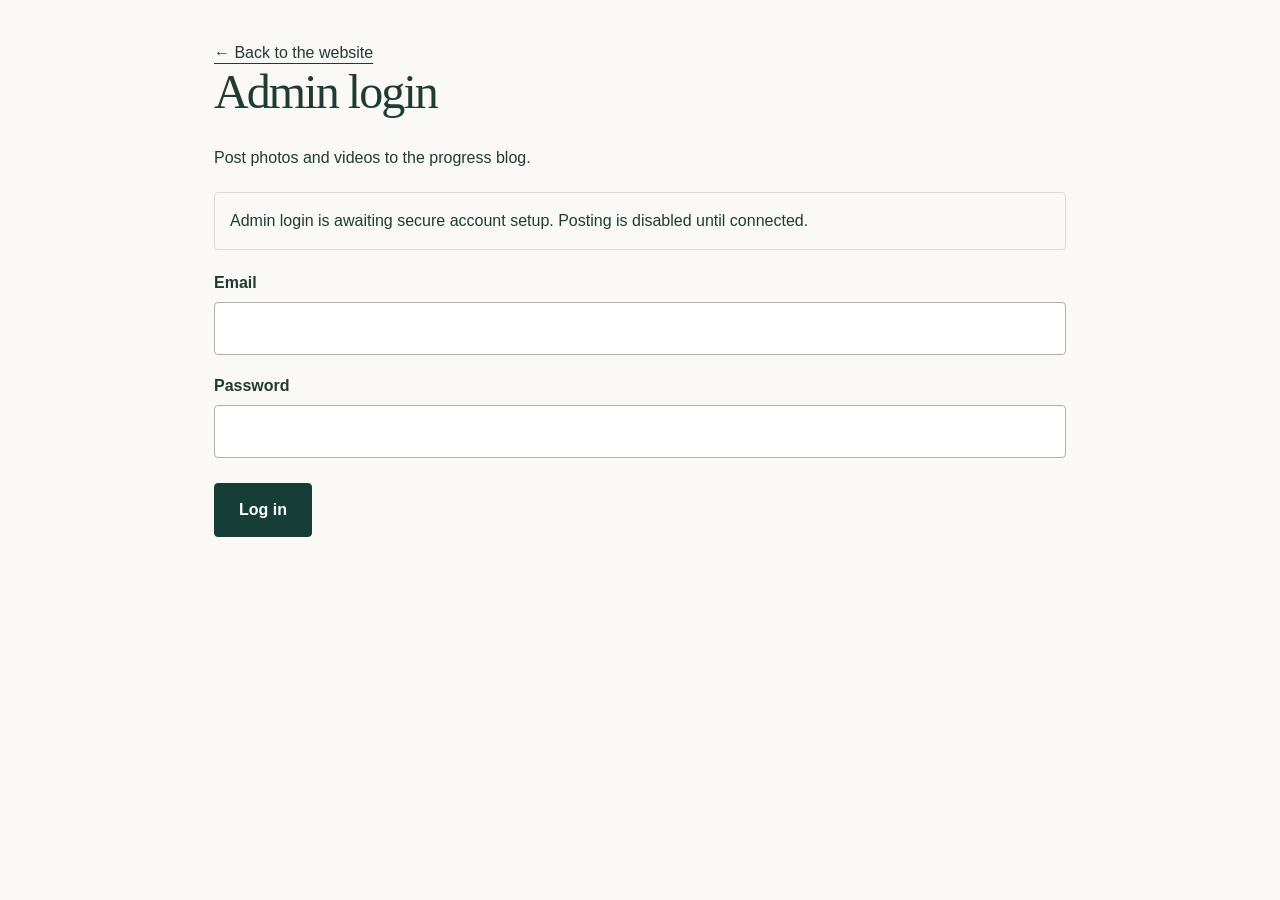
==== admin.html @ 1ee2aa14 "Add Ryan community website review preview" ====
<!doctype html><html lang="en"><head><meta charset="utf-8"><meta name="viewport" content="width=device-width,initial-scale=1"><meta name="robots" content="noindex,nofollow"><meta name="referrer" content="no-referrer"><title>Admin login | Help Ryan Help Kaʻū</title><link rel="icon" href="./favicon.svg"><link rel="stylesheet" href="./style.css"><script type="module" src="./admin.js"></script></head><body><main class="admin-wrap"><a href="./">← Back to the website</a><h1>Admin login</h1><p>Post photos and videos to the progress blog.</p><p id="status" class="status" role="status" aria-live="polite">Checking connection…</p><section id="login-panel"><form id="login"><label for="email">Email</label><input id="email" type="email" autocomplete="username" required><label for="password">Password</label><input id="password" type="password" autocomplete="current-password" required><div class="toolbar"><button class="button" id="login-button">Log in</button></div></form></section><section id="editor-panel" hidden><div class="toolbar"><button class="button secondary" id="new">New post</button><button class="button secondary" id="logout">Log out</button></div><form id="editor"><input type="hidden" id="record-id"><label for="media">Photo or video</label><input id="media" type="file" accept="image/jpeg,image/png,image/webp,video/mp4,video/webm"><p class="hint">Choose a photo or a video up to 1 minute (25 MB maximum). Photos are automatically resized.</p><p id="existing-media" class="hint"></p><label for="title">Post title</label><input id="title" maxlength="160" required><label for="caption">Caption</label><textarea id="caption" maxlength="500" placeholder="Describe what’s happening in the photo or video." required></textarea><div id="video-fields" hidden><label for="transcript">Video description and spoken words</label><textarea id="transcript" maxlength="50000"></textarea><p class="hint">Describe the action and include spoken words so visitors can follow without sound.</p></div><div class="toolbar"><button class="button" id="publish" type="submit">Publish</button></div></form><h2>Your posts</h2><div id="records"></div></section></main></body></html>
---- style.css ----
:root{--ink:#203b34;--green:#173e36;--paper:#faf9f5;--muted:#52675e;--gold:#f5cc71;--line:#d8ded7;--white:#fff;--serif:Georgia,'Times New Roman',serif}*{box-sizing:border-box}html{scroll-behavior:smooth;scroll-padding-top:100px}body{margin:0;background:var(--paper);color:var(--ink);font-family:Arial,Helvetica,sans-serif;font-size:16px;line-height:1.65}a{color:inherit}button,input,textarea,select{font:inherit}button,a{touch-action:manipulation}a,button{ -webkit-tap-highlight-color:transparent}button{cursor:pointer}img,video{max-width:100%;display:block}h1,h2,h3,p{margin-top:0}h1,h2,h3{line-height:1.1}h1,h2{font-family:var(--serif);font-weight:400;letter-spacing:-.04em}h1{font-size:clamp(4rem,7.6vw,7.1rem);margin-bottom:26px}h1 em{color:#59714d;font-weight:400}h2{font-size:clamp(2.4rem,4.4vw,4rem);margin-bottom:28px}h3{font-size:1.28rem;line-height:1.3}p{margin-bottom:20px}a{text-underline-offset:5px}a:focus-visible,button:focus-visible,input:focus-visible,textarea:focus-visible,select:focus-visible,summary:focus-visible{outline:3px solid #b46d20;outline-offset:5px}.wrap{width:min(1240px,calc(100% - 96px));margin-inline:auto}.review{background:#e9dcae;text-align:center;padding:7px 20px;font-size:.8rem;letter-spacing:.08em;color:#453d20}.header{display:flex;align-items:center;justify-content:space-between;gap:24px;width:min(1360px,calc(100% - 72px));margin:auto;padding:25px 0;border-bottom:1px solid var(--line)}.brand{display:flex;align-items:center;gap:12px;font-family:var(--serif);font-size:1.4rem;text-decoration:none;line-height:1.2}.brand-mark{display:grid;place-items:center;width:46px;height:46px;background:var(--green);color:var(--gold);font-size:2rem;border-radius:50%}.brand small{display:block;font-family:Arial,sans-serif;letter-spacing:.12em;font-size:.65rem;margin-top:7px}.header nav{display:flex;gap:28px;align-items:center;font-size:.9rem}.header nav a{text-decoration:none}.button{display:inline-flex;align-items:center;justify-content:center;gap:24px;background:var(--green);color:white;padding:15px 24px;border:1px solid var(--green);border-radius:4px;text-decoration:none;font-weight:600;line-height:1.4;min-height:48px}.button:hover{background:#2c594c}.button.small{padding:12px 19px}.hero{display:grid;grid-template-columns:1fr 1fr;align-items:center;gap:64px;padding-block:76px 64px}.eyebrow{font-size:.76rem;letter-spacing:.16em;font-weight:700;margin-bottom:24px}.lead{font-size:1.12rem;max-width:480px;line-height:1.75}.actions{display:flex;gap:28px;align-items:center;margin:30px 0 20px}.text-link{font-size:.9rem;font-weight:600}.micro,.caption{font-size:.875rem;color:var(--muted);line-height:1.65}.micro{margin-bottom:0}.film-placeholder{min-height:420px;background:#23473b;color:#f5f5e9;display:flex;flex-direction:column;justify-content:space-between;padding:28px;position:relative;border-radius:150px 150px 5px 5px}.film-label{font-size:.7rem;letter-spacing:.18em;text-align:center;padding-top:28px;color:#dbdfbf}.film-center{text-align:center;padding:35px 0}.film-center h2{font-size:2.4rem;letter-spacing:-.02em;margin-bottom:12px}.film-center p{margin:0;font-size:.875rem;color:#d8e0d1}.play-outline{display:inline-grid;place-items:center;border:1px solid #a7ba9c;border-radius:50%;width:60px;height:60px;font-size:2rem;line-height:1;margin-bottom:25px}.film-foot{font-size:.8rem;text-align:center;color:#d8e0d1}.film-caption{display:flex;justify-content:space-between;gap:15px;border-bottom:1px solid var(--line);font-size:.7rem;letter-spacing:.09em;padding:15px 0;margin-bottom:12px}.hero-film>.caption{margin-bottom:0}.principles{background:#edf0e8;border-block:1px solid var(--line)}.principles .wrap{display:flex;justify-content:space-between;gap:20px;padding:22px 0;font-family:var(--serif);font-size:1.25rem}.section{padding-block:90px}.split{display:grid;grid-template-columns:1fr 1fr;gap:90px}.large{font-size:1.15rem}.note{font-size:.875rem;border-left:2px solid #bba255;padding-left:15px;color:var(--muted)}.work-section{background:var(--green);color:#faf9ef}.section-heading{display:grid;grid-template-columns:1fr 1fr;gap:90px;align-items:end;margin-bottom:40px}.section-heading h2{margin-bottom:0}.section-heading>p{margin:0}.work-grid,.gallery,.funding-grid{display:grid;grid-template-columns:repeat(3,1fr);gap:26px}.work-grid{margin-top:50px}.work-grid article{border-top:1px solid #5b7564;padding-top:25px}.number{color:var(--gold);font-size:.8rem;letter-spacing:.1em}.work-grid h3{margin-top:30px;font-size:1.4rem}.work-grid p,.work-note{color:#d0dbd0}.work-note{font-size:.85rem;max-width:850px;margin-top:30px;margin-bottom:0}.placeholder{aspect-ratio:1.22;background:#e9ece4;border:1px solid #cdd5c9;display:flex;flex-direction:column;justify-content:end;padding:25px}.placeholder:nth-child(2){background:#e2e8df}.placeholder:nth-child(3){background:#e8e4d9}.placeholder span{font-size:.68rem;letter-spacing:.13em;margin-bottom:auto;color:#61705e}.placeholder h3{font-family:var(--serif);font-weight:400;font-size:1.65rem;margin-bottom:5px}.placeholder p{margin:0;font-size:.9rem}.feed-heading{display:flex;justify-content:space-between;margin-top:50px;padding-bottom:15px;border-bottom:1px solid var(--line)}.feed-heading h3{margin:0}.feed-heading span{font-size:.875rem}.empty-feed{padding:25px 0;border-bottom:1px solid var(--line)}.empty-feed p{margin-bottom:5px}.interview-section{background:#ecefe7}.interview-placeholder{background:#d9e1d2;min-height:330px;display:flex;justify-content:center;align-items:center;flex-direction:column;padding:30px;text-align:center}.interview-placeholder h3{font-family:var(--serif);font-size:1.7rem;font-weight:400}.interview-placeholder p{font-size:.875rem}.interview-placeholder .play-outline{border-color:#607958}details{border-bottom:1px solid #c6d1c3;padding:17px 0}summary{cursor:pointer;font-weight:600}details p,details ul,details div{margin-top:16px}#transcript{white-space:pre-wrap}.funding-grid article{border-top:1px solid var(--line);padding-top:25px}.funding-grid p{color:var(--muted);font-size:.95rem}.report{display:grid;grid-template-columns:1fr 1fr;gap:55px;margin:35px 0 20px;padding:32px;background:#edf0e8}.report .eyebrow{margin-bottom:15px}.report h3{font-family:var(--serif);font-size:1.7rem;font-weight:400}.report p{margin-bottom:5px}.report-status{font-weight:600}.support-section{background:#173e36;color:white}.support-section .eyebrow{color:var(--gold)}.support-section h2{font-size:clamp(3rem,5vw,4.8rem)}.disclosure{font-size:.9rem;color:#d4e0d3;border-top:1px solid #597364;padding-top:22px;margin-top:30px}.support-card{background:var(--paper);color:var(--ink);padding:38px;text-align:center;border-radius:5px}.support-card .eyebrow{color:#536446}.support-card h3{font-size:1.9rem;margin:14px 0 22px}.qr-placeholder{border:1px dashed #9aa78e;max-width:270px;padding:26px;margin:0 auto 25px;font-size:.9rem}.support-card .button{width:100%;margin-bottom:18px}.support-card .note{text-align:left;margin-bottom:0}.support-card img{max-height:260px;object-fit:contain;margin:0 auto 20px}.text-button{background:none;border:0;padding:20px 0 5px;text-decoration:underline;color:var(--green);font-weight:600}.footer{padding:30px 0;display:flex;align-items:center;justify-content:space-between;gap:20px;border-top:1px solid var(--line);font-size:.85rem}.footer p{margin:0}.skip{position:absolute;top:-100px;padding:10px;background:white;z-index:5}.skip:focus{top:0}.media img{width:100%;aspect-ratio:4/3;object-fit:cover}.media video{width:100%;background:#10251e}.media figcaption{font-size:.875rem;padding-top:14px}.media figure{margin:0}.media h3{margin-top:15px}.media .meta{color:var(--muted);font-size:.8rem}.post{padding:24px 0;border-bottom:1px solid var(--line)}.post p{white-space:pre-wrap}.post img{max-height:500px;object-fit:contain}.video-link{display:block;padding:25px;background:#dce5d6;border:1px solid var(--line);color:var(--ink)}.money-row{border-bottom:1px solid var(--line);padding:12px 0}.money-row strong{display:block;font-size:1.3rem}.status{padding:15px;border:1px solid var(--line);border-radius:4px;margin-bottom:20px}.error{border-color:#a14030;color:#812f21}.admin-wrap{max-width:900px;margin:0 auto;padding:40px 24px}.admin-wrap h1{font-size:3rem}.admin-wrap h2{font-size:2rem}.admin-wrap label{display:block;font-weight:600;margin:18px 0 6px}.admin-wrap input:not([type=checkbox]),.admin-wrap textarea,.admin-wrap select{display:block;width:100%;padding:12px;border:1px solid #a8b4a4;border-radius:4px;background:white;color:var(--ink);min-height:48px}.admin-wrap textarea{min-height:130px}.admin-wrap input[type=checkbox]{width:20px;height:20px;vertical-align:middle;margin-right:8px}.admin-wrap fieldset{border:1px solid var(--line);padding:24px;margin:28px 0}.admin-wrap legend{font-weight:600}.admin-wrap .toolbar{display:flex;gap:14px;flex-wrap:wrap;margin:25px 0}.secondary{background:transparent;color:var(--green)}.admin-record{display:flex;align-items:center;justify-content:space-between;gap:20px;padding:20px 0;border-bottom:1px solid var(--line)}.admin-record button{flex-shrink:0}.admin-record p{margin:0}.admin-record small{display:block}.hidden,[hidden]{display:none!important}.pre-line{white-space:pre-line}.admin-preview{padding:24px;background:#edf0e8;margin-top:20px}.admin-preview img,.admin-preview video{max-height:350px}.admin-preview p{white-space:pre-wrap}.admin-wrap .hint{font-size:.875rem;color:var(--muted)}@media(max-width:1000px){.header{width:calc(100% - 40px)}.header nav{gap:18px}.header nav>a:not(.button){display:none}.wrap{width:calc(100% - 48px)}.hero{gap:32px}.actions{gap:16px;flex-wrap:wrap}.split,.section-heading{gap:40px}.film-placeholder{min-height:390px}.film-center h2{font-size:2rem}}@media(max-width:700px){html{scroll-padding-top:20px}.header{padding:18px 0;gap:12px}.brand{font-size:1.08rem}.brand small{font-size:.55rem;max-width:170px}.brand-mark{width:34px;height:34px;font-size:1.5rem;flex-shrink:0}.header .button{font-size:.8rem;padding:10px 12px;gap:8px}.wrap{width:calc(100% - 40px)}.hero{grid-template-columns:1fr;padding-top:46px;gap:38px;padding-bottom:40px}h1{font-size:4.4rem}.hero .eyebrow{font-size:.7rem}.hero-copy .lead{max-width:none}.film-placeholder{min-height:340px;border-radius:110px 110px 4px 4px}.film-label{padding-top:14px}.principles .wrap{flex-direction:column;gap:8px;font-size:1.1rem;padding-block:20px}.principles span+span{border-top:1px solid var(--line);padding-top:8px}.section{padding-block:58px}.split,.section-heading{grid-template-columns:1fr;gap:20px}.section-heading{margin-bottom:28px}.work-grid,.gallery,.funding-grid{grid-template-columns:1fr;gap:20px}.work-grid{margin-top:30px}.work-grid h3{margin-top:15px}.placeholder{aspect-ratio:1.6}.report{grid-template-columns:1fr;gap:25px;padding:24px}.support-card{padding:26px}.support-card h3{font-size:1.6rem}.footer{flex-direction:column;align-items:flex-start}.review{font-size:.7rem}.admin-wrap fieldset{padding:18px}.admin-record{align-items:flex-start}h2{letter-spacing:-.03em}}@media(prefers-reduced-motion:reduce){html{scroll-behavior:auto}}@media print{.header nav,.review,.actions,.footer>a:last-child,#share{display:none}.section{padding-block:25px}.hero{padding-block:25px}.support-section,.work-section{background:white;color:var(--ink)}.work-grid p,.work-note,.disclosure{color:var(--ink)}}
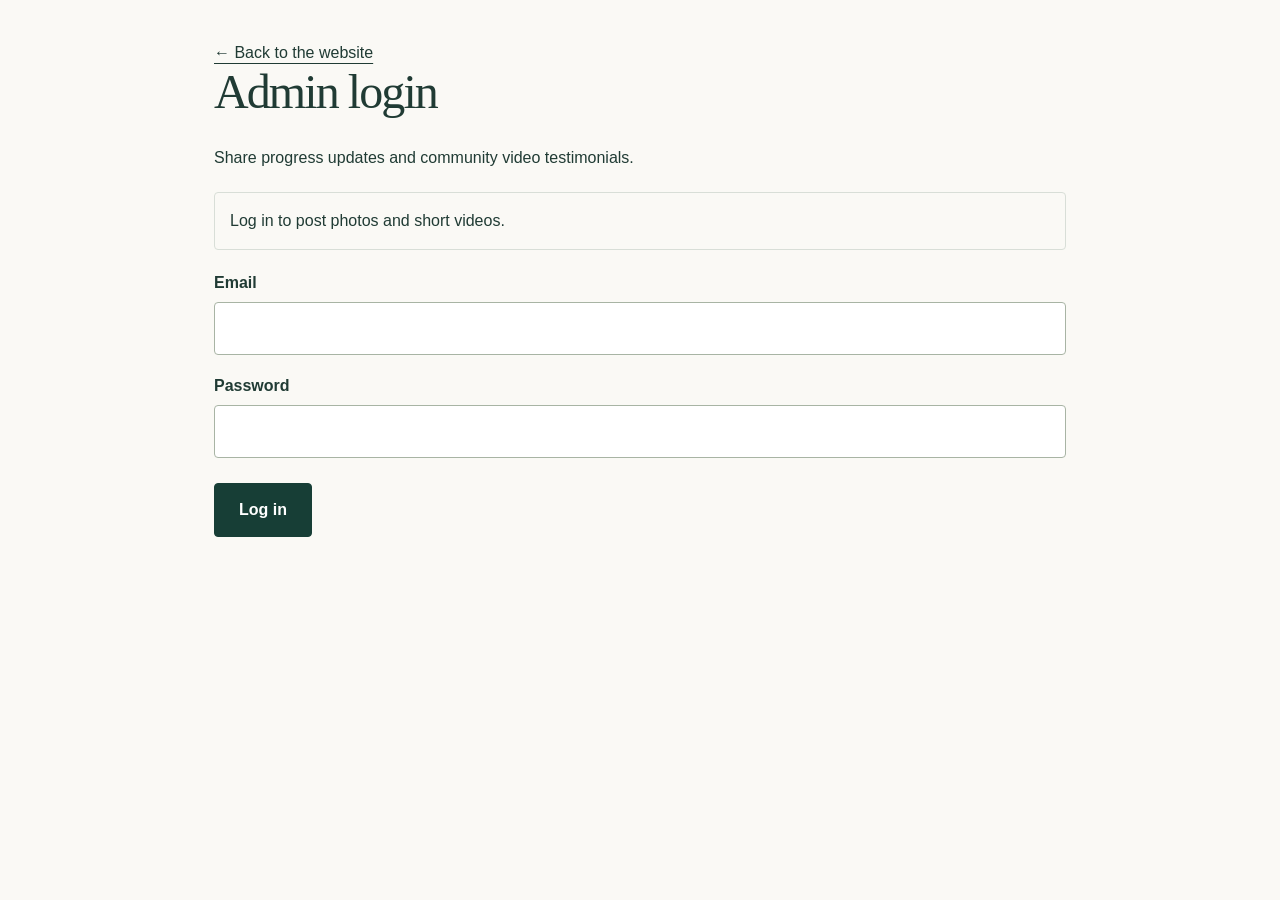
==== commit e1111ef0: "Add community video testimonials and admin publishing option" ====
--- a/admin.html
+++ b/admin.html
@@ -1 +1 @@
-<!doctype html><html lang="en"><head><meta charset="utf-8"><meta name="viewport" content="width=device-width,initial-scale=1"><meta name="robots" content="noindex,nofollow"><meta name="referrer" content="no-referrer"><title>Admin login | Help Ryan Help Kaʻū</title><link rel="icon" href="./favicon.svg"><link rel="stylesheet" href="./style.css"><script type="module" src="./admin.js"></script></head><body><main class="admin-wrap"><a href="./">← Back to the website</a><h1>Admin login</h1><p>Post photos and videos to the progress blog.</p><p id="status" class="status" role="status" aria-live="polite">Checking connection…</p><section id="login-panel"><form id="login"><label for="email">Email</label><input id="email" type="email" autocomplete="username" required><label for="password">Password</label><input id="password" type="password" autocomplete="current-password" required><div class="toolbar"><button class="button" id="login-button">Log in</button></div></form></section><section id="editor-panel" hidden><div class="toolbar"><button class="button secondary" id="new">New post</button><button class="button secondary" id="logout">Log out</button></div><form id="editor"><input type="hidden" id="record-id"><label for="media">Photo or video</label><input id="media" type="file" accept="image/jpeg,image/png,image/webp,video/mp4,video/webm"><p class="hint">Choose a photo or a video up to 1 minute (25 MB maximum). Photos are automatically resized.</p><p id="existing-media" class="hint"></p><label for="title">Post title</label><input id="title" maxlength="160" required><label for="caption">Caption</label><textarea id="caption" maxlength="500" placeholder="Describe what’s happening in the photo or video." required></textarea><div id="video-fields" hidden><label for="transcript">Video description and spoken words</label><textarea id="transcript" maxlength="50000"></textarea><p class="hint">Describe the action and include spoken words so visitors can follow without sound.</p></div><div class="toolbar"><button class="button" id="publish" type="submit">Publish</button></div></form><h2>Your posts</h2><div id="records"></div></section></main></body></html>
+<!doctype html><html lang="en"><head><meta charset="utf-8"><meta name="viewport" content="width=device-width,initial-scale=1"><meta name="robots" content="noindex,nofollow"><meta name="referrer" content="no-referrer"><title>Admin login | Help Ryan Help Kaʻū</title><link rel="icon" href="./favicon.svg"><link rel="stylesheet" href="./style.css"><script type="module" src="./admin.js"></script></head><body><main class="admin-wrap"><a href="./">← Back to the website</a><h1>Admin login</h1><p>Share progress updates and community video testimonials.</p><p id="status" class="status" role="status" aria-live="polite">Checking connection…</p><section id="login-panel"><form id="login"><label for="email">Email</label><input id="email" type="email" autocomplete="username" required><label for="password">Password</label><input id="password" type="password" autocomplete="current-password" required><div class="toolbar"><button class="button" id="login-button">Log in</button></div></form></section><section id="editor-panel" hidden><div class="toolbar"><button class="button secondary" id="new">New post</button><button class="button secondary" id="logout">Log out</button></div><form id="editor"><input type="hidden" id="record-id"><label for="post-type">Publish to</label><select id="post-type"><option value="update">Progress blog</option><option value="welcome">Community testimonials</option></select><p id="testimonial-hint" class="hint" hidden>Upload a video testimonial with the speaker’s permission. Use the title for their name or a short description, and the caption for their story.</p><label for="media">Photo or video</label><input id="media" type="file" accept="image/jpeg,image/png,image/webp,video/mp4,video/webm"><p class="hint">Choose a photo or a video up to 1 minute (25 MB maximum). Photos are automatically resized.</p><p id="existing-media" class="hint"></p><label for="title">Post title</label><input id="title" maxlength="160" required><label for="caption">Caption</label><textarea id="caption" maxlength="500" placeholder="Describe what’s happening in the photo or video." required></textarea><div id="video-fields" hidden><label for="transcript">Video description and spoken words</label><textarea id="transcript" maxlength="50000"></textarea><p class="hint">Describe the action and include spoken words so visitors can follow without sound.</p></div><div class="toolbar"><button class="button" id="publish" type="submit">Publish</button></div></form><h2>Your posts</h2><div id="records"></div></section></main></body></html>
